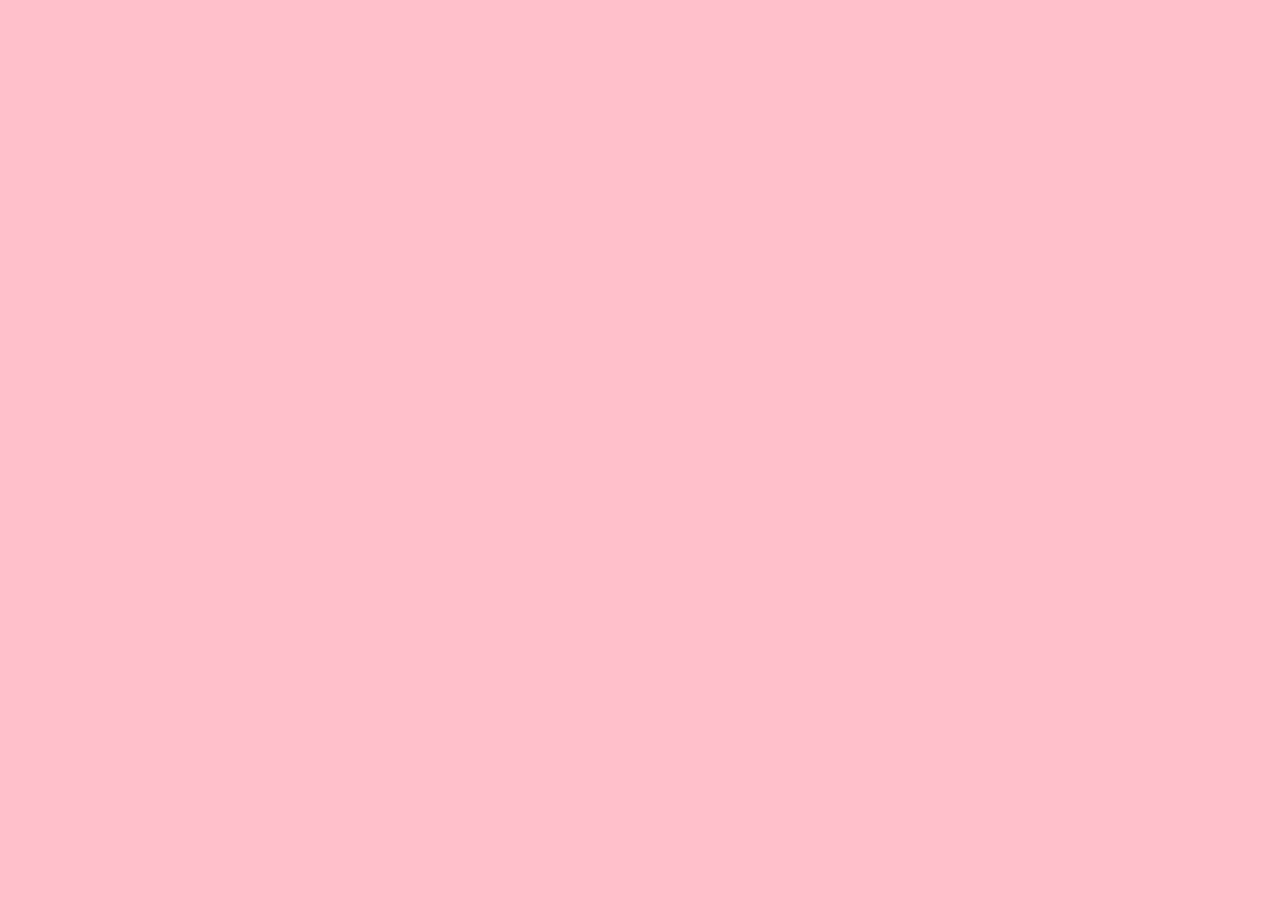
==== PaginasWeb/BlogTurismo/index.html @ b860b117 "BlogTurismo 1" ====
<!DOCTYPE html>
<html lang="es">

  <head>
    <title>Blog de Musica</title>
    <meta charset="UTF-8">
    <meta name="viewport" content="width=device-width, initial-scale=1.0, maximum-scale=1.0, user-scalable=0">
    <meta http-equiv="X-UA-Compatible" content="IE=edge">
    <link rel="stylesheet" href="css/materialize.min.css">
    <link rel="shortcut icon" type="image/x-icon" href="imagen/favicon.png">
    <meta name="apple-mobile-web-app-capable" content="yes">
    <meta name="apple-mobile-web-app-status-bar-style" content="black">
    <link rel="stylesheet" href="css/style.css">
  </head>
  <body>
 


    <script  src="js/jquery-3.2.1.min.js"></script>
     <script type="text/javascript" src="js/materialize.min.js"></script>
     <script defer src="https://use.fontawesome.com/releases/v5.0.10/js/all.js" integrity="sha384-slN8GvtUJGnv6ca26v8EzVaR9DC58QEwsIk9q1QXdCU8Yu8ck/tL/5szYlBbqmS+" crossorigin="anonymous"></script>
     <script defer src="/static/fontawesome/fontawesome-all.js"></script>
   
  </body>

</html>
---- PaginasWeb/BlogTurismo/css/style.css ----
body{
  background-size: cover;
  background-position: center;
  background-color: pink;
  margin: 0;
  text-align: center;
}
header{
   background-color: rgba(255, 255, 255, 1);

}
.ink{
  
  margin-right: 120px;

}
.navegacion{
  margin-bottom: 10px;
}
.buscador{
  background-color: silver;
}

.icon{

	font-size: 30px;
  margin-top: 60px;
}

footer{
  	background-color: rgba(0, 0, 0, 6);
  	border-top: 1px solid rgba(0, 210, 100, 1);
  	color: rgba(255, 255, 255, 1);
  	font-size: 0.8rem;
  	font-weight: 500;
  	padding: 0.4em 1em;
  	text-align: center;
  	width: 100%;
  }
  .fa-apple{
    margin-right: 80px;
  }
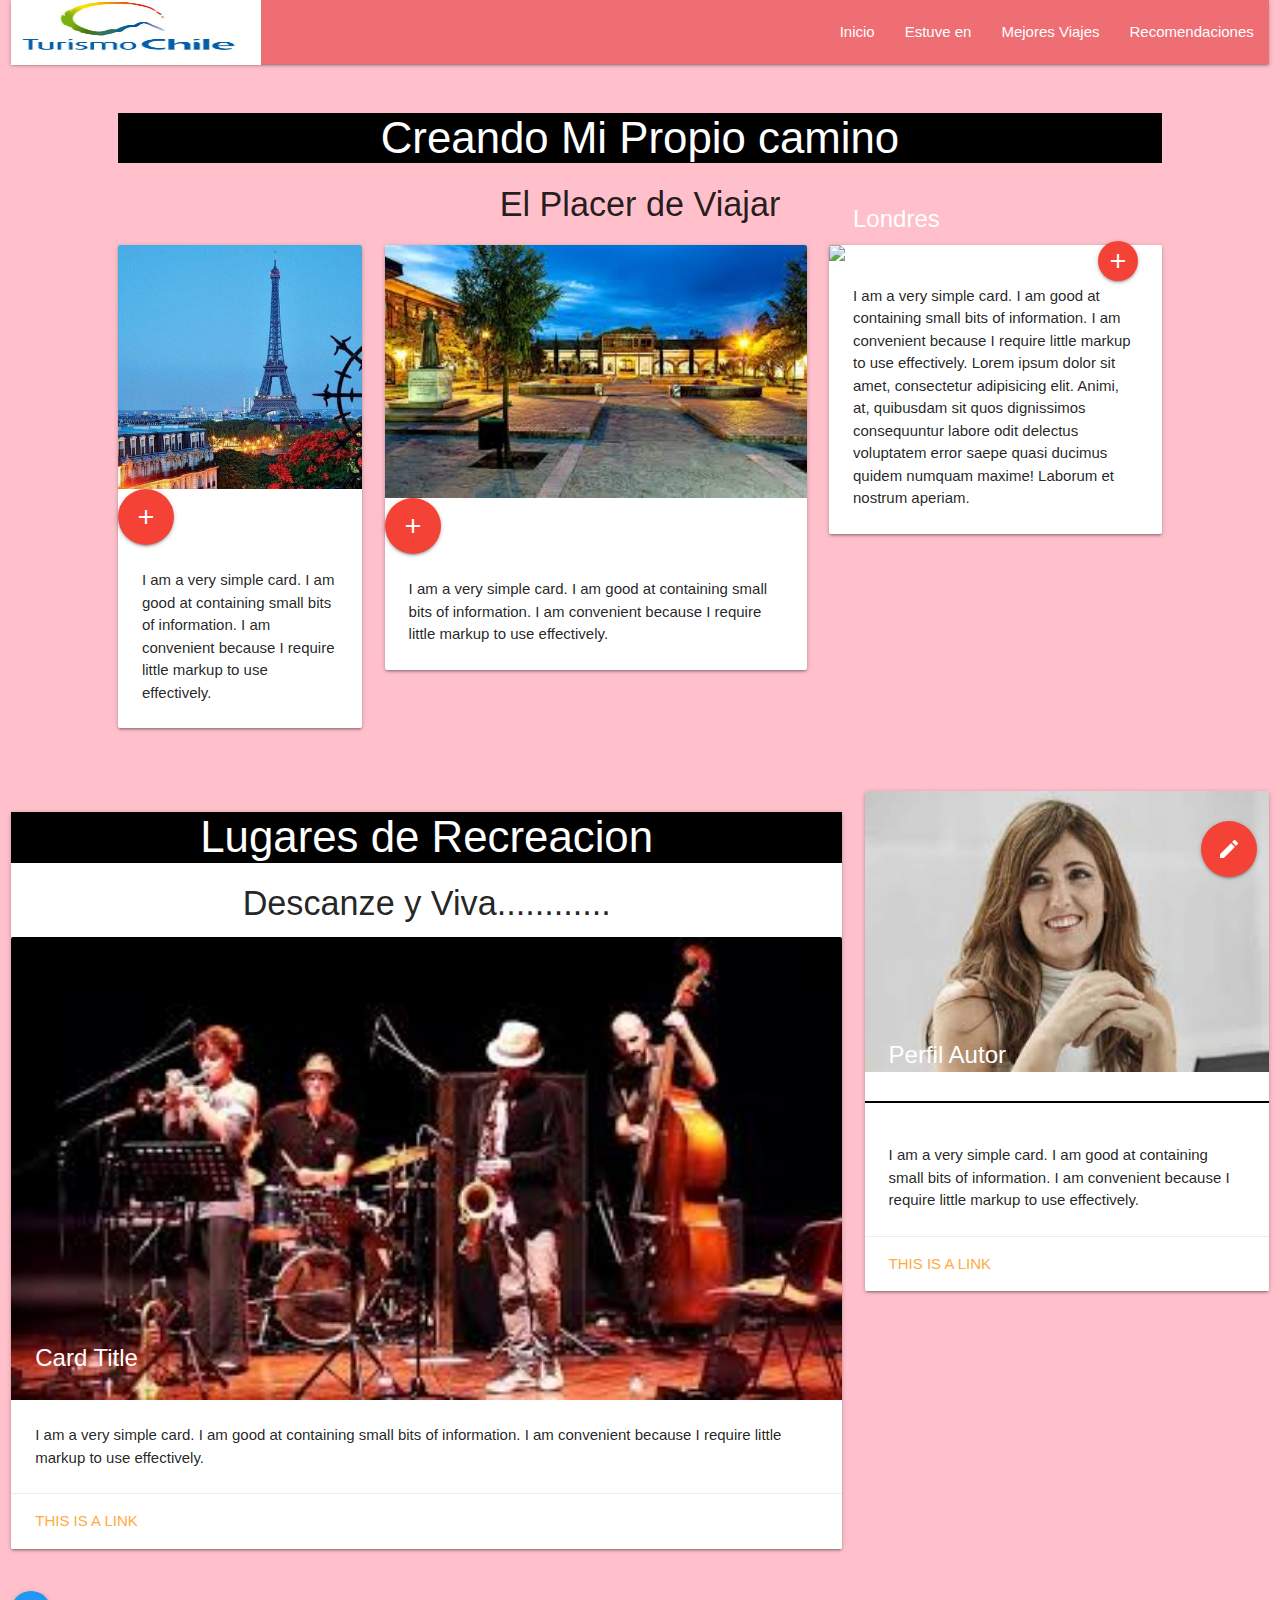
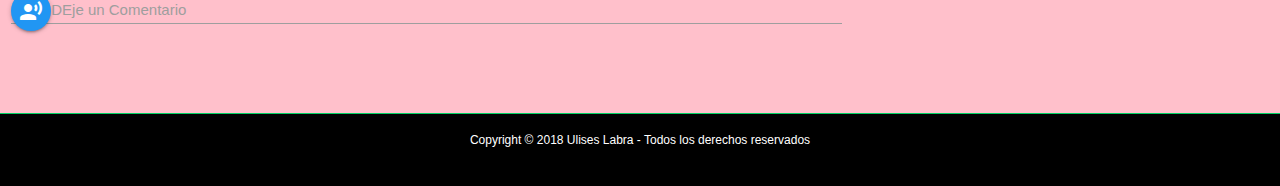
==== commit 01670a00: "Los 3 trabajos de clase" ====
--- a/PaginasWeb/BlogTurismo/index.html
+++ b/PaginasWeb/BlogTurismo/index.html
@@ -1,26 +1,190 @@
-<!DOCTYPE html>
-<html lang="es">
+  <!DOCTYPE html>
+  <html lang="es">
 
-  <head>
-    <title>Blog de Musica</title>
-    <meta charset="UTF-8">
-    <meta name="viewport" content="width=device-width, initial-scale=1.0, maximum-scale=1.0, user-scalable=0">
-    <meta http-equiv="X-UA-Compatible" content="IE=edge">
-    <link rel="stylesheet" href="css/materialize.min.css">
-    <link rel="shortcut icon" type="image/x-icon" href="imagen/favicon.png">
-    <meta name="apple-mobile-web-app-capable" content="yes">
-    <meta name="apple-mobile-web-app-status-bar-style" content="black">
-    <link rel="stylesheet" href="css/style.css">
-  </head>
-  <body>
- 
+    <head>
+      <title>Blog de Turismo</title>
+      <meta charset="UTF-8">
+      <meta name="viewport" content="width=device-width, initial-scale=1.0, maximum-scale=1.0, user-scalable=0">
+      <meta http-equiv="X-UA-Compatible" content="IE=edge">
+       <link href="https://fonts.googleapis.com/icon?family=Material+Icons" rel="stylesheet">
+      <link rel="stylesheet" href="css/materialize.min.css">
+      <link rel="shortcut icon" type="image/x-icon" href="imagen/favicon.png">
+      <meta name="apple-mobile-web-app-capable" content="yes">
+      <meta name="apple-mobile-web-app-status-bar-style" content="black">
+      <link rel="stylesheet" href="css/style.css">
+     <script>
+       
 
+         
+     </script>
 
-    <script  src="js/jquery-3.2.1.min.js"></script>
-     <script type="text/javascript" src="js/materialize.min.js"></script>
-     <script defer src="https://use.fontawesome.com/releases/v5.0.10/js/all.js" integrity="sha384-slN8GvtUJGnv6ca26v8EzVaR9DC58QEwsIk9q1QXdCU8Yu8ck/tL/5szYlBbqmS+" crossorigin="anonymous"></script>
-     <script defer src="/static/fontawesome/fontawesome-all.js"></script>
+    </head>
+    <body>
    
-  </body>
+   <!--  nav-->
+   <div class="row">
+    <div class="col s12 m12 l12">
+    <nav>
+      <div class="nav-wrapper">
+        <a href="#" class="brand-logo"><img src="imagen/logo.png" height="65px" width="250px" alt=""></a>
+        <ul id="nav-mobile" class="right hide-on-med-and-down">
+          
+          <li><a href="sass.html">Inicio</a></li>
+          <li><a href="sass.html">Estuve en</a></li>
+          <li><a href="badges.html">Mejores Viajes</a></li>
+          <li><a href="collapsible.html">Recomendaciones</a></li>
+        
+        </ul>
+  </div>
+    </nav>
 
-</html>+        </div>
+     
+  </div>
+
+  <div class="row">
+
+    <div class="col  m1">
+
+  <div class="fixed-action-btn">
+    <a class="btn-floating btn-large red">
+      <i class="large material-icons">mode_edit</i>
+    </a>
+    <ul>
+      <li><a class="btn-floating red"><i class="material-icons">insert_chart</i></a></li>
+      <li><a class="btn-floating yellow darken-1"><i class="material-icons">format_quote</i></a></li>
+      <li><a class="btn-floating green"><i class="material-icons">publish</i></a></li>
+      <li><a class="btn-floating blue"><i class="material-icons">attach_file</i></a></li>
+    </ul>
+  </div>
+        
+      </div>
+
+          <div class="col  m10">
+  <div class="eslogan">
+            <h3>Creando Mi Propio camino</h3>
+                <h4><span>El Placer de Viajar</span></h4>
+  </div>
+             <div class="row">
+      <div class="col s12 m3">
+        <div class="card">
+          <div class="card-image">
+            <img src="imagen/a.jpeg">
+            <span class="card-title">Ciudad de Paris</span>
+              <a class="btn-floating btn-large waves-effect waves-light red"><i class="material-icons">add</i></a>
+          </div>
+          <div class="card-content">
+            <p>I am a very simple card. I am good at containing small bits of information. I am convenient because I require little markup to use effectively.</p>
+          </div>
+        </div>
+      </div>
+    
+
+              
+      <div class="col s12 m5">
+        <div class="card">
+          <div class="card-image">
+            <img src="imagen/b.jpg">
+            <span class="card-title">Ciudad</span>
+              <a class="btn-floating btn-large waves-effect waves-light red"><i class="material-icons">add</i></a>
+
+          </div>
+          <div class="card-content">
+            <p>I am a very simple card. I am good at containing small bits of information. I am convenient because I require little markup to use effectively.</p>
+          </div>
+        </div>
+      </div>
+             
+        <div class="col s12 m4">
+        <div class="card">
+          <div class="card-image">
+            <img src="imagen/c.jpg">
+            <span class="card-title">Londres</span>
+            <a class="btn-floating halfway-fab waves-effect waves-light red"><i class="material-icons">add</i></a>
+          </div>
+          <div class="card-content">
+            <p>I am a very simple card. I am good at containing small bits of information. I am convenient because I require little markup to use effectively.
+            Lorem ipsum dolor sit amet, consectetur adipisicing elit. Animi, at, quibusdam sit quos dignissimos consequuntur labore odit delectus voluptatem error saepe quasi ducimus quidem numquam maxime! Laborum et nostrum aperiam.</p>
+          </div>
+        </div>
+      </div>
+    </div>
+      
+    </div>
+
+      </div> 
+
+      <div class="row">
+      <div class="col s12 m8">
+      
+        <div class="card">
+          <h3>Lugares de Recreacion</h3>
+                <h4><span>Descanze y Viva............</span></h4>
+          <div class="card-image">
+            <img src="imagen/images.jpg">
+            <span class="card-title">Card Title</span>
+          </div>
+          <div class="card-content">
+            <p>I am a very simple card. I am good at containing small bits of information.
+            I am convenient because I require little markup to use effectively.</p>
+          </div>
+          <div class="card-action">
+            <a href="#">This is a link</a>
+          </div>
+        </div>
+
+        <div class="row">
+
+      <form class="col s12">
+
+        <div class="row">
+          <div class="input-field col s12">
+            <textarea id="textarea1" class="materialize-textarea"></textarea>
+            <label for="textarea1"><a class="btn-floating blue"><i class="material-icons">record_voice_over</i></a>DEje un Comentario</label>
+          </div>
+        </div>
+
+      </form>
+    </div>
+          
+      </div>
+    
+
+              
+
+      <div class="col s12 m4">
+        <div class="card">
+          <div class="card-image">
+            <img src="imagen/autor.jpg">
+           <h3> <span class="card-title">Perfil Autor</span></h3>
+          </div>
+          <div class="card-content">
+            <p>I am a very simple card. I am good at containing small bits of information.
+            I am convenient because I require little markup to use effectively.</p>
+          </div>
+          <div class="card-action">
+            <a href="#">This is a link</a>
+          </div>
+        </div>
+      </div>
+    </div>
+        </div>
+
+      <footer>
+  <div class="row">
+  <div class="col s12 m12 ">
+        <p>Copyright &copy; 2018 Ulises Labra - Todos los derechos  reservados</p>
+  </div>
+  </div>
+
+  </footer>
+
+      <script  src="js/jquery-3.2.1.min.js"></script>
+       <script type="text/javascript" src="js/materialize.min.js"></script>
+       <script defer src="https://use.fontawesome.com/releases/v5.0.10/js/all.js" integrity="sha384-slN8GvtUJGnv6ca26v8EzVaR9DC58QEwsIk9q1QXdCU8Yu8ck/tL/5szYlBbqmS+" crossorigin="anonymous"></script>
+       <script defer src="/static/fontawesome/fontawesome-all.js"></script>
+
+      
+    </body>
+
+  </html>--- a/PaginasWeb/BlogTurismo/css/style.css
+++ b/PaginasWeb/BlogTurismo/css/style.css
@@ -4,31 +4,30 @@
   background-position: center;
   background-color: pink;
   margin: 0;
-  text-align: center;
-}
-header{
-   background-color: rgba(255, 255, 255, 1);
-
-}
-.ink{
   
-  margin-right: 120px;
-
-}
-.navegacion{
-  margin-bottom: 10px;
-}
-.buscador{
-  background-color: silver;
 }
 
-.icon{
 
-	font-size: 30px;
-  margin-top: 60px;
+
+h3{
+  color: rgba(255, 255, 255, 1);
+	text-align: center;
+  border: 1px solid #000;
+  background-color:  rgba(0, 0, 0, 6);
+	
 }
+h3:hover{
+	color: rgba(0, 210, 100, 1)
+}
+h4{
+  text-align: center;
 
-footer{
+  
+}
+h4:hover{
+  color: rgba(0, 210, 100, 1)
+}
+	footer{
   	background-color: rgba(0, 0, 0, 6);
   	border-top: 1px solid rgba(0, 210, 100, 1);
   	color: rgba(255, 255, 255, 1);
@@ -38,6 +37,3 @@
   	text-align: center;
   	width: 100%;
   }
-  .fa-apple{
-    margin-right: 80px;
-  }
